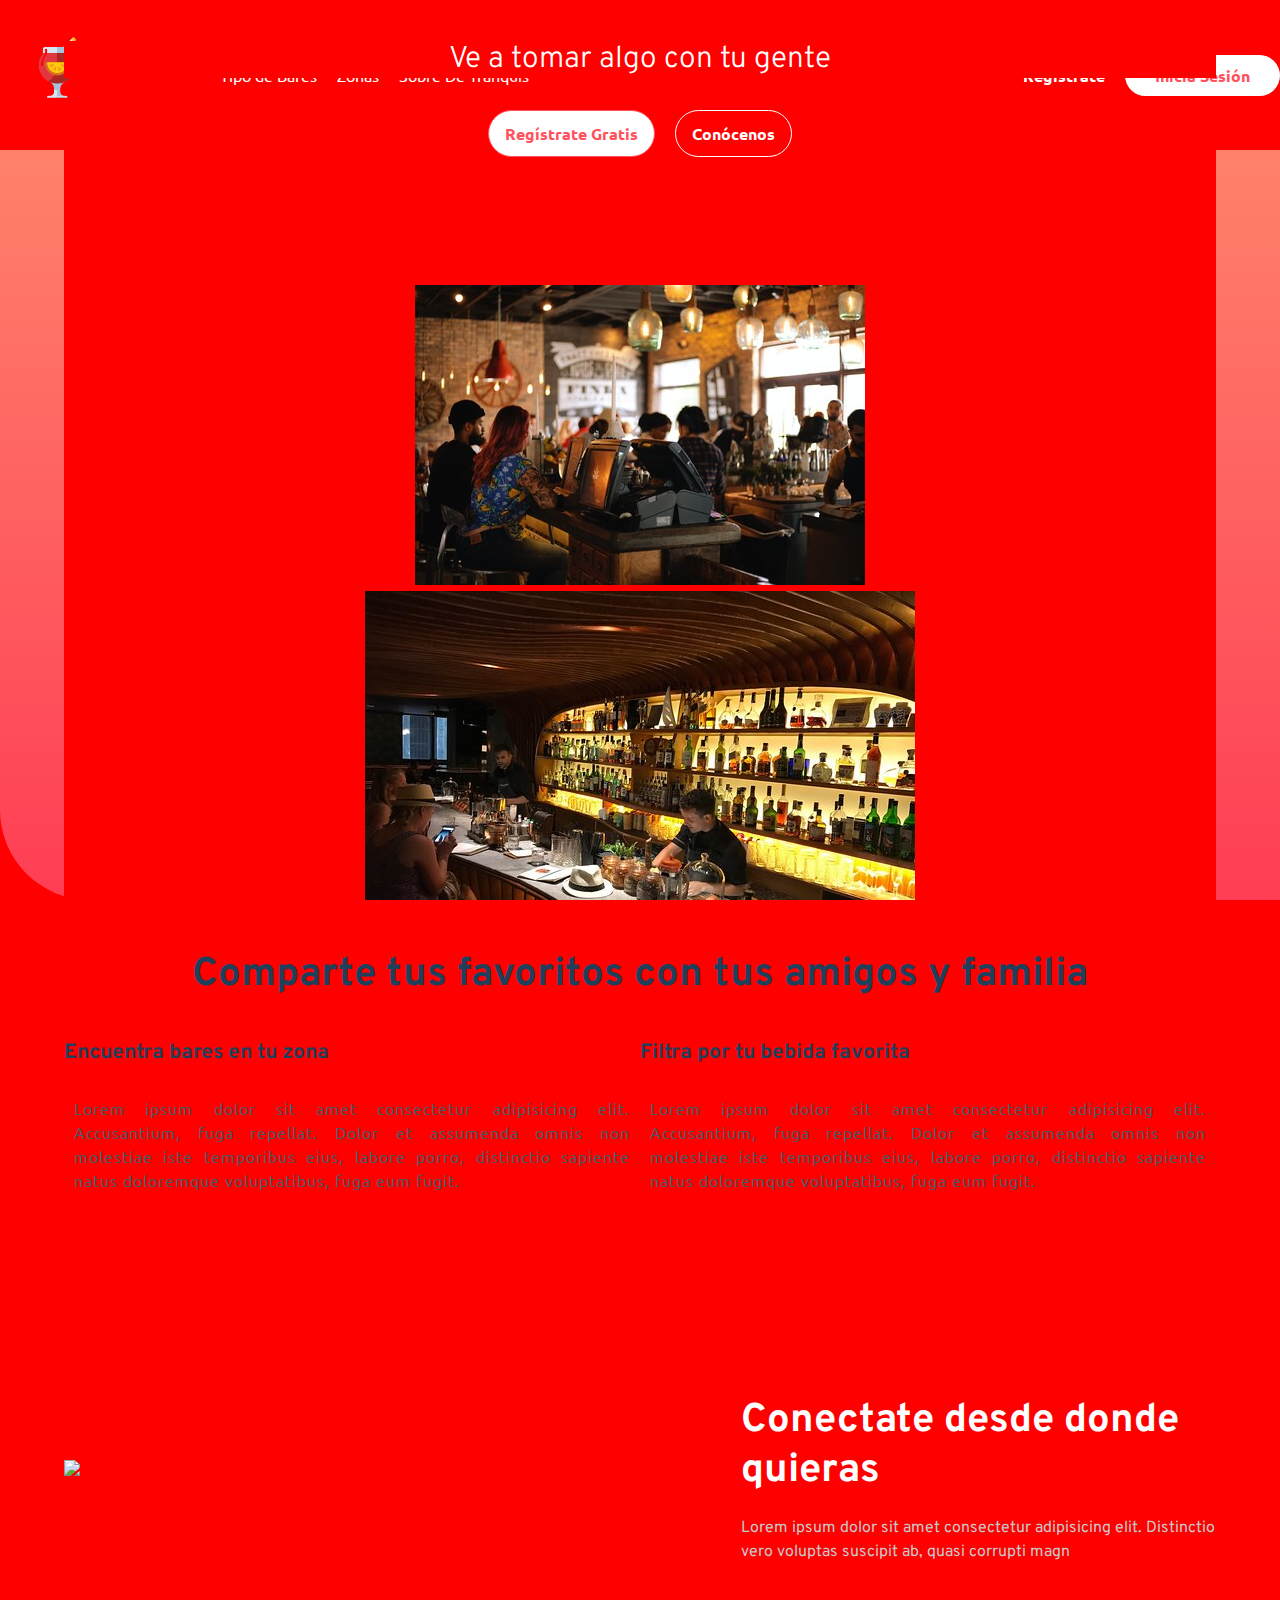
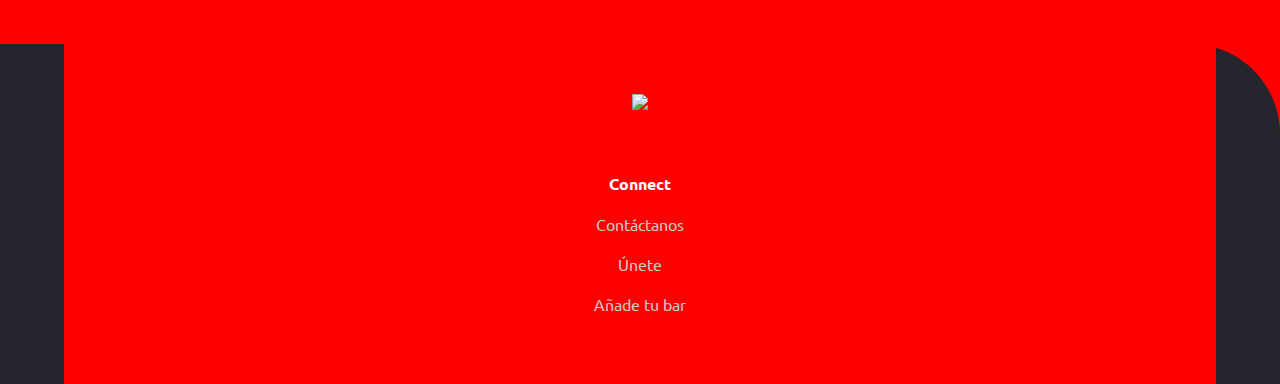
==== nuevo/index.html @ ccb18fd6 "Inicio <3" ====
<!DOCTYPE html>
<html lang="es">
  <head>
    <meta charset="UTF-8" />
    <meta http-equiv="X-UA-Compatible" content="IE=edge" />
    <meta name="viewport" content="width=device-width, initial-scale=1.0" />
    <link
      rel="icon"
      type="image/png"
      sizes="32x32"
      href="./images/DeTranquis-icon.png"
    />
    <link
      rel="stylesheet"
      href="https://cdnjs.cloudflare.com/ajax/libs/font-awesome/4.7.0/css/font-awesome.min.css"
    />
    <link href="https://unpkg.com/aos@2.3.1/dist/aos.css" rel="stylesheet">
    <link rel="stylesheet" href="https://use.fontawesome.com/releases/v5.15.2/css/all.css" integrity="sha384-vSIIfh2YWi9wW0r9iZe7RJPrKwp6bG+s9QZMoITbCckVJqGCCRhc+ccxNcdpHuYu" crossorigin="anonymous">
    <link href="https://cdn.jsdelivr.net/npm/bootstrap@5.2.0-beta1/dist/css/bootstrap.min.css" rel="stylesheet" integrity="sha384-0evHe/X+R7YkIZDRvuzKMRqM+OrBnVFBL6DOitfPri4tjfHxaWutUpFmBp4vmVor" crossorigin="anonymous">


    <title>De tranquis</title>
    <link rel="stylesheet" href="css/style.css" />
  </head>
  <body>
    <div class="hero" id="home">
      <header>
       
        <nav class="nav navbar container-fluid">
          <div class="nav__logo">
            <img
              src="images/detranquis_logo.png"
              class="nav__logo-img"
            />
            <ul class="nav__menu none" id="menu">
              <li class="nav__link"><a href="/pages/tipoBares.html">Tipo de Bares</a></li>
              <li class="nav__link"><a href="/pages/zonas.html">Zonas</a></li>
              <li class="nav__link"><a href="/pages/about.html ">Sobre De Tranquis</a></li>
            </ul>
            <div class="menu-bar">
                <i class="fas fa-bars" id="menu-bar"></i>
              </div>
          </div>

          <div class="nav__buttons none">
            <a href="/pages/Formulario_user.html" class="nav__button">Regístrate</a>
            <a href="/pages/Login.html" class="nav__button nav__button--bold">Inicia Sesión</a>
          </div>
        </nav>
      
      </header>


      <section class="hero__main container">
        <h1 class="hero__title">Encuentra los mejores bares cerca de ti</h1>
        <p class="hero__paragraph">Ve a tomar algo con tu gente</p>
        <div class="hero__btns">
          <a href="#signUp" class="hero__cta">Regístrate Gratis</a>
          <a href="#about" class="hero__cta hero__cta--bg">Conócenos</a>
       
       
       
        </div>
           <!--CARRUSEL ()-->
      <div id="carouselExampleInterval" class="carousel slide" data-bs-ride="carousel">
        <div class="carousel-inner">
          <div class="carousel-item active" data-bs-interval="10000">
            <img src="./images/bar1.jpeg" class="d-block w-60 img-fluid" alt="..." style="width:auto" >
          </div>
          <div class="carousel-item" data-bs-interval="2000">
            <img src="./images/bar2.jpg" class="d-block w-60 img-fluid" alt="..." style="width:auto">
          </div>
          <div class="carousel-item">
            <img src="./images/bar3.jpg" class="d-block w-60 img-fluid" alt="..." style="width:auto">
          </div>
        </div>
        <button class="carousel-control-prev" type="button" data-bs-target="#carouselExampleInterval" data-bs-slide="prev">
          <span class="carousel-control-prev-icon" aria-hidden="true"></span>
          <span class="visually-hidden">Previous</span>
        </button>
        <button class="carousel-control-next" type="button" data-bs-target="#carouselExampleInterval" data-bs-slide="next">
          <span class="carousel-control-next-icon" aria-hidden="true"></span>
          <span class="visually-hidden">Next</span>
        </button>
      </div>
      </section>

      <img src="images/bg-pattern-intro.svg" class="hero__patterns" />
    </div>

    

    <main class="main">
      <section class="designed">
        <div class="container">
          <h2 class="subtitle">
            Comparte tus favoritos con tus amigos y familia
          </h2>
          <div class="designed__container">
              <div class="designed__about designed__about--margin">
                <h2 class="designed__subtitle">Encuentra bares en tu zona</h2>
                <p class="designed__paragraph">
                  Lorem ipsum dolor sit amet consectetur adipisicing elit.
                  Accusantium, fuga repellat. Dolor et assumenda omnis non
                  molestiae iste temporibus eius, labore porro, distinctio
                  sapiente natus doloremque voluptatibus, fuga eum fugit.
                </p>
              </div>
              <div class="designed__about">
                <h2 class="designed__subtitle">
                  Filtra por tu bebida favorita
                </h2>
                <p class="designed__paragraph">
                  Lorem ipsum dolor sit amet consectetur adipisicing elit.
                  Accusantium, fuga repellat. Dolor et assumenda omnis non
                  molestiae iste temporibus eius, labore porro, distinctio
                  sapiente natus doloremque voluptatibus, fuga eum fugit.
                </p>
              </div>
            </div>
          </div>
        </div>
      </section>

      <section class="infrastructure">
        <div class="infrastructure__container container">
          <img
            src="images/illustration-phones.svg"
            class="infrastructure__phones"
          />

          <div class="infrastructure__texts">
            <h2 class="infrastructure__title">Conectate desde donde quieras</h2>
            <p class="infrastructure__paragraph">
              Lorem ipsum dolor sit amet consectetur adipisicing elit.
              Distinctio vero voluptas suscipit ab, quasi corrupti magn
            </p>
          </div>
        </div>
      </section>
    </main>

    <footer class="footer">
      <div class="footer__container container">
        <img src="images/De_tranquis-removebg-p.png" class="footer__logo" />

        <div class="footer__links">
          <a href="" class="footer__link footer__link--main">Connect</a>
          <a href="/pages/contactanos.html" class="footer__link">Contáctanos</a>
          <a href="/pages/Formulario_user.html" class="footer__link">Únete</a>
          <a href="/pages/Formulario_bar.html" class="footer__link">Añade tu bar</a>
        </div>
      </div>
    </footer>
    <script src="https://cdn.jsdelivr.net/npm/bootstrap@5.2.0-beta1/dist/js/bootstrap.bundle.min.js" integrity="sha384-pprn3073KE6tl6bjs2QrFaJGz5/SUsLqktiwsUTF55Jfv3qYSDhgCecCxMW52nD2" crossorigin="anonymous"></script>

    <script src="https://unpkg.com/aos@2.3.1/dist/aos.js"></script>
    <script src="js/scripts.js"></script>
  </body>
</html>
---- nuevo/css/style.css ----
@import url("https://fonts.googleapis.com/css2?family=Overpass:wght@300;600&family=Ubuntu:wght@400;500;700&display=swap");

*,
::before,
::after {
  margin: 0;
  padding: 0;
  box-sizing: border-box;
}

:root {
  --font1: "Overpass", sans-serif;
  --font2: "Ubuntu", sans-serif;
  --gradient-very-light-red: hsl(13, 100%, 72%);
  --gradient-light-red: hsl(353, 100%, 62%);
  --gradient-v-gray-blue: hsl(237, 17%, 21%);
  --gradient-v-d-desatured-blue: hsl(237, 23%, 32%);

  --padding-container: 50px 0;
  --color-grayish-blue: hsl(240, 2%, 79%);
  --color-white: #fff;
  --color-l-red: hsl(356, 100%, 66%);
  --color-v-l-red: hsl(355, 100%, 74%);
  --color-v-blue: hsl(208, 49%, 24%);
  --color-v-d-grayish-blue: hsl(207, 13%, 34%);
  --color-v-d-black-blue: hsl(240, 10%, 16%);
}

body {
  font-family: var(--font1);
}

.none {
  display: none;
}

.hero {
  overflow: hidden;
  --padding-container: 0;
  min-height: 80vh;
  background-image: linear-gradient(
    var(--gradient-very-light-red),
    var(--gradient-light-red)
  );
  position: relative;
  z-index: 1;
  border-radius: 0 0 0 90px;
}

.container {
  width: 90%;
  max-width: 1200px;
  margin: 0 auto;
  overflow: show;
  padding: var(--padding-container);
}
  
.carousel .slide{
    align-items: center;
    justify-content: center;
}
a{
    text-decoration: none   ;
    color: white;
}
a:hover{
    color: palegreen;
}
.nav {
  display: grid;
  grid-template-columns: repeat(2, max-content);
  align-items: center;
  justify-content: space-between;
  height: 150px;
}

.nav__menu li {
  text-decoration: none;
}

.nav__menu li:hover {
  color: crimson;
  transition: all 0.5s;
}

.nav__logo-img {
  height: 5em;
  padding-bottom: 15px;
  padding-left: 25px;
}


.menu-bar {
  display: none;
}
.hero__main {
  text-align: center;
  color: #fff;
  height: calc(100vh - 150px);
  display: flex;
  flex-direction: column;
  justify-content: center;
}

.hero__title {
  font-size: 2.3rem;
}

.hero__paragraph {
  margin-top: 1em;
  font-size: 30px;
  font-weight: 300;
}

.hero__btns {
  margin-top: 2em;
  display: grid;
  grid-template-columns: max-content max-content;
  justify-content: center;
  gap: 20px;
  margin-bottom: 8em;
}

.hero__cta {
  text-decoration: none;
  border: 1px solid currentColor;
  padding: 12px 16px;
  border-radius: 30px;
  background: var(--color-white);
  color: var(--color-l-red);
  font-family: var(--font2);
  font-weight: 600;
}

.hero__cta:hover {
  background-color: pink;
  color: white;
}

.hero__cta--bg {
  --color-white: transparent;
  --color-l-red: #fff;
}

.hero__patterns {
  position: absolute;
  top: 0;
  left: -180px;
  height: 100%;
  z-index: -1;
}

/* --------------------------------- */

.subtitle {
  font-size: 1.9rem;
  color: var(--color-v-blue);
  text-align: center;
}

.designed__illustration {
  height: 200px;
  background-repeat: no-repeat;
  background-position: center;
  background-size: contain;
  background-image: url(../images/illustration-editor-mobile.svg);
}

.designed__illustration--right {
  background-size: cover;
  background-image: url(../images/illustration-laptop-mobile.svg);
}

.designed__paragraph {
  color: var(--color-v-d-grayish-blue);
  line-height: 1.5;
  letter-spacing: 1px;
  text-align: justify;
  font-family: var(--font2);
  margin-top: 20px;

}

.designed__about--margin {
  margin-bottom: 40px;
}

.designed__subtitle {
  font-size: 1.9rem;
  color: var(--color-v-blue);
  text-align: center;
  font-weight: bold;
}

/* -------------------- */

.infrastructure {
  --padding-container: 40px 0 80px;
  position: relative;
  color: #fff;
  text-align: center;
}

.infrastructure::before {
  content: "";
  display: block;
  width: 100%;
  top: 30%;
  bottom: 0;
  position: absolute;
  background-color: var(--gradient-v-d-desatured-blue);
  z-index: -1;
  border-radius: 0 100px 0 100px;
}

.infrastructure__title {
  padding-top: 5%;
  font-size: 2.5rem;
}

.infrastructure__phones {
  width: 100%;
}

.infrastructure__paragraph {
  color: var(--color-grayish-blue);
  line-height: 1.5;
  width: 90%;
  margin: 0 auto;
  margin-top: 20px;
}

/* ----------------------- */

.footer {
  background: var(--color-v-d-black-blue);
  text-align: center;

  font-family: var(--font2);
  border-radius: 0 90px 0 0;
}

.footer__logo {
  margin-bottom: 60px;
}

.footer__links {
  margin-top: 60px;
}

.footer__links:nth-of-type(1) {
  margin-top: 0;
}

.footer__link {
  display: block;
  text-decoration: none;
  margin-bottom: 20px;
  color: var(--color-grayish-blue);
}

.footer__link--main {
  color: #fff;
  font-weight: 700;
}




@media only screen and (min-width: 250px) {
 *{
   background-color: red;
 }
  .none {
    display: block;
  }

  .nav {
    font-family: var(--font2);
  }

  .nav__logo {
    display: inline-flex;
    grid-template-columns: min-content min-content;
    gap: 130px;
    size: 30%;
  }

  .nav__menu {
    display: flex;
    align-items: center;
    gap: 15px;
  }

  .nav__link {
    list-style: none;
    color: #fff;
  }

  .nav__link::after {
    content: "";
    display: inline-none;
    width: 20px;
    height: 16px;
    margin-left: 5px;
    position: relative;
    top: 3px;
    background-repeat: no-repeat;
    background-position: center;
    background-image: url(../images/icon-arrow-light.svg);
  }

  .nav__buttons {
    display: grid;
    grid-template-columns: max-content max-content;
    gap: 20px;
  }

  .nav__button {
    color: #fff;
    text-decoration: none;
    font-weight: 700;
    padding: 10px 0;
  }

  .nav__button--bold {
    background: #fff;
    color: var(--color-l-red);
    padding-right: 30px;
    padding-left: 30px;
    border-radius: 30px;
  }

  .hero__title {
    font-size: 4rem;
  }

  /* ---------------------- */

  .subtitle {
    font-size: 2.5rem;
  }

  .designed {
    position: relative;
    overflow: hidden;
    width: 100%;
  }

  .designed__illustration {
    position: absolute;
    left: 58%;
    height: auto;
    top: 0;
    bottom: 0;
    right: 0;
    background-size: contain;
  }

  .designed__container {
    padding: 40px 0;
    display: flex;
    flex-direction: row;
    justify-content: space-between;
  }

  .designed__illustration {
    width: 50%;
  }

  .designed__texts {
    width: 45%;
  }

  .designed__subtitle {
    font-size: 1.3rem;
    text-align: left;
  }

  .designed__paragraph {
    text-align: justify;
    padding: 10px;
  }

  /* ----------------------- */

  .infrastructure__container {
    display: flex;
    align-items: center;
  }

  .infrastructure::before {
    top: 20%;
    bottom: 25%;
  }

  .infrastructure__texts {
    text-align: left;
  }

  .infrastructure__paragraph {
    width: 100%;
    margin: 0;
    margin-top: 20px;
  }

  /* -------------------------------- */

  .designed--left {
    --padding-container: 0 0 80px;
  }

  .designed__illustration--right {
    position: absolute;
    height: auto;
    top: 0;
    bottom: 0;
    background-size: contain;
    width: 70%;
    left: -20%;
    right: 0;
    /* background-color: #000; */
    background-position: left center;
  }

  .designed__container--left {
    flex-direction: row-reverse;
  }

  /* -------- FOOTER ---------- */

 
}

/* ----- MEDIAQUERYS ----- */
@media (max-width: 767px) {
  /*LOGO*/
  .nav__logo-img {
    height: 4em;
    padding-left: 15px;
    padding-top: 10px;
  }
  /*NAVBAR*/
  .navbar {
    background-color: pink;
    height: 80px;
    box-shadow: 2px 2px 15px 0px rgba(0, 0, 0, 0.42);
    align-items: center;
  }

  .nav__link {
    font-size: 17px;
    color: black;
  }

  .navbar{
    position: sticky;
    top:20px;
  }
  .navbar .nav__menu {
    display: flex;
    flex-direction: column;
    position: absolute;
    background-color: white;
    top: 70px;
    height: 25vh;
    width: 30vw;
    transform: translate(-125%);
    transition: all 1.4s;
  }

  .navbar .menu-toggle {
    transform: translateY(3%);
  }

  .nav__menu li {
    margin-top: 3em;
  }

  .navbar .menu-bar {
    display: block;
    font-size: 2em;
    color: white;
    cursor: pointer;
    padding-right: 40px;
  }

  .nav__buttons{
      display: none;
  }



  /*PRIMERA PÁG*/

  .container {
    padding: 10px;
  }
  .hero {
    min-height: 30vh;
  }

  .hero__title {
    font-size: 25px;
  }

  .hero__paragraph{
      font-size: 20px;
  }

  
  .hero__main {
    display: flex;
    flex-direction: column;
    align-items: center;
    justify-content: center;
    width: 100%;
    text-align: center;
    height: 50vh;
    padding-top: 45%;
  }

  /*SEGUNDA PÁGINA*/
  .designed__container {
    font-size: 10px;
    padding-top:20px;
    padding-bottom: 20px;
  }

  h2.subtitle{
      font-size: 25px;
  }

  .designed__subtitle{
      font-size: 12px;
      text-align: center;
  }

  .designed__about{
      padding: 7px;
  }

  .designed__paragraph{
    text-align: justify;
  }
  
  /*TERCERA PÁGINA*/
.infrastructure__title{
padding: 5px;
font-size: 15px;
}

.infrastructure__texts{
    font-size: 10px;
}

/*FOOTER*/

.footer__links{
    font-size: 10px;
}

}

@media (min-width: 768px) and (max-width: 992px) {
  html,
  body {
    display: flex;
    flex-direction: column;
    align-items: center;
    justify-content: center;
    background-color: aquamarine;
    width: 100%;
    height: 100%;
  }

}
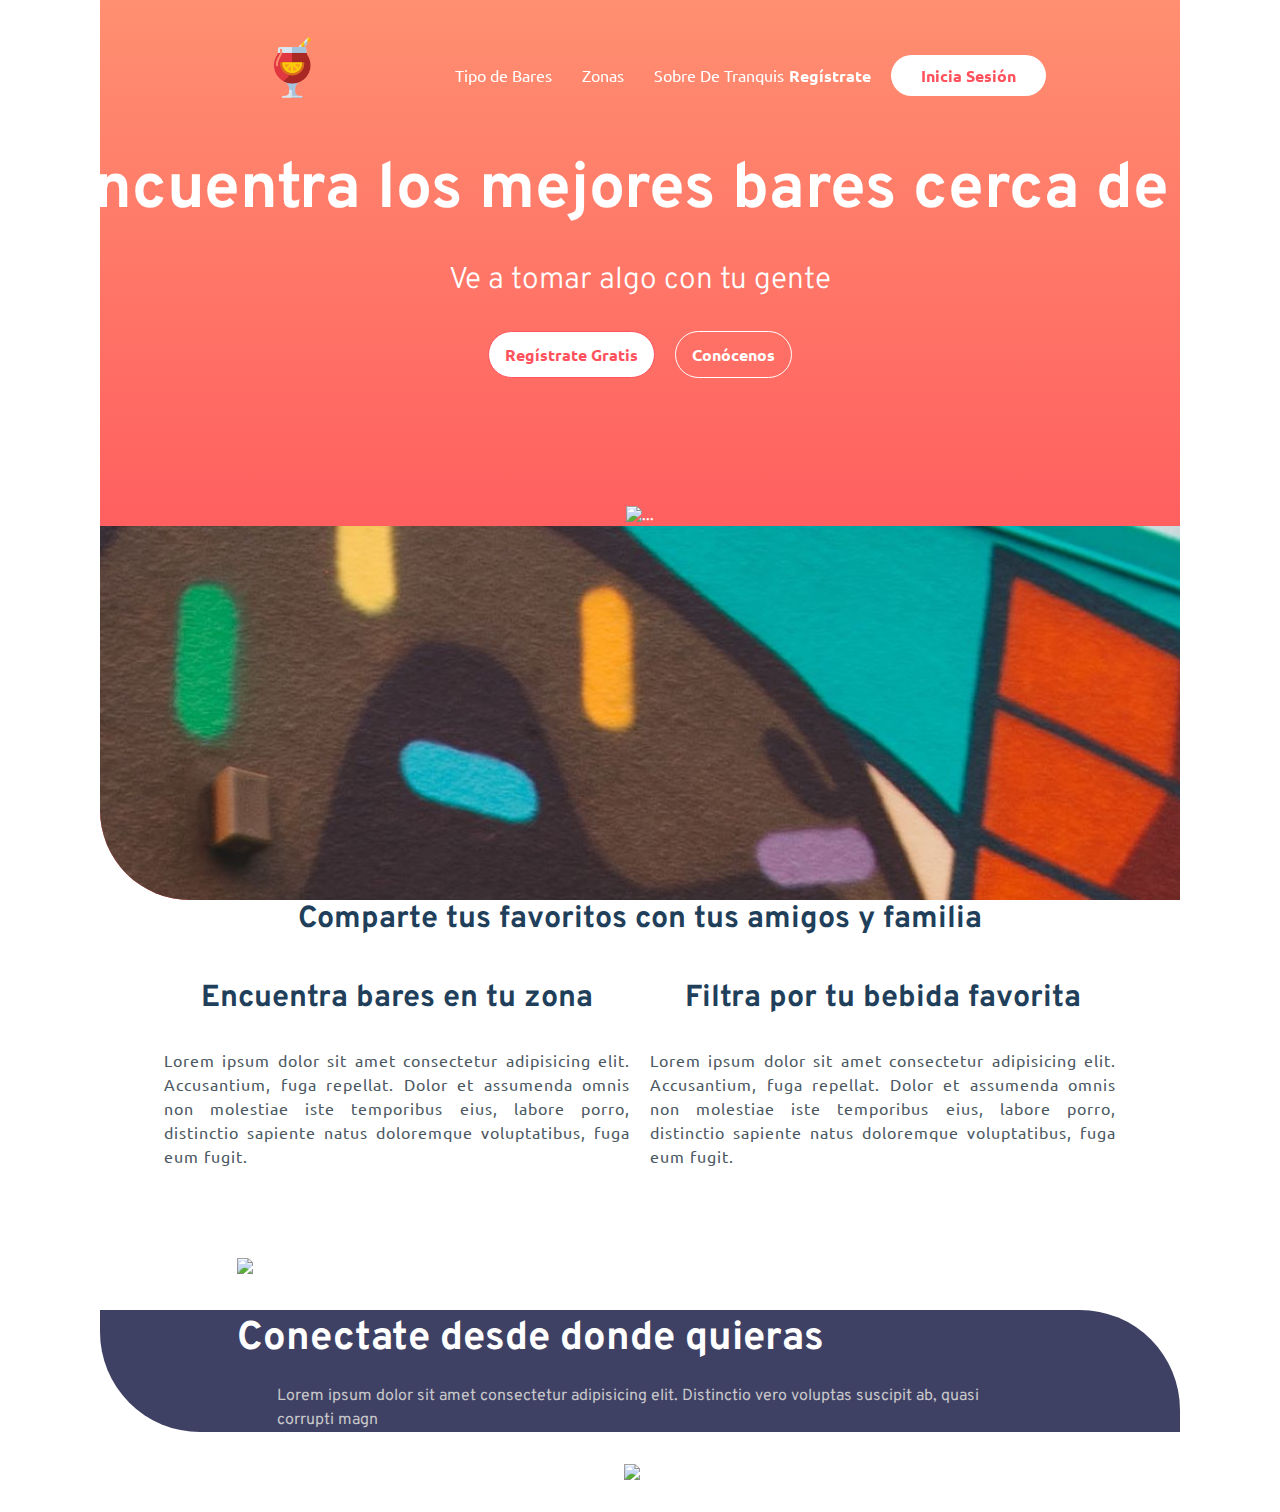
==== commit 08b73edb: "continuar.." ====
--- a/nuevo/index.html
+++ b/nuevo/index.html
@@ -25,8 +25,7 @@
   <body>
     <div class="hero" id="home">
       <header>
-       
-        <nav class="nav navbar container-fluid">
+        <nav class="nav navbar container u-flexbox u-align-items-center u-fill-height">
           <div class="nav__logo">
             <img
               src="images/detranquis_logo.png"
@@ -37,9 +36,10 @@
               <li class="nav__link"><a href="/pages/zonas.html">Zonas</a></li>
               <li class="nav__link"><a href="/pages/about.html ">Sobre De Tranquis</a></li>
             </ul>
-            <div class="menu-bar">
+           
+              </div>
+              <div class="menu-bar">
                 <i class="fas fa-bars" id="menu-bar"></i>
-              </div>
           </div>
 
           <div class="nav__buttons none">
@@ -65,13 +65,13 @@
       <div id="carouselExampleInterval" class="carousel slide" data-bs-ride="carousel">
         <div class="carousel-inner">
           <div class="carousel-item active" data-bs-interval="10000">
-            <img src="./images/bar1.jpeg" class="d-block w-60 img-fluid" alt="..." style="width:auto" >
+            <img src="./images/carrusel1.jpg" class="d-block w-60 img-fluid" alt="..." style="width:auto" >
           </div>
           <div class="carousel-item" data-bs-interval="2000">
-            <img src="./images/bar2.jpg" class="d-block w-60 img-fluid" alt="..." style="width:auto">
+            <img src="./images/carrusel2.jpg" class="d-block w-60 img-fluid" alt="..." style="width:auto">
           </div>
           <div class="carousel-item">
-            <img src="./images/bar3.jpg" class="d-block w-60 img-fluid" alt="..." style="width:auto">
+            <img src="./images/carrusel3.jpg" class="d-block w-60 img-fluid" alt="..." style="width:auto">
           </div>
         </div>
         <button class="carousel-control-prev" type="button" data-bs-target="#carouselExampleInterval" data-bs-slide="prev">
@@ -148,7 +148,7 @@
           <a href="" class="footer__link footer__link--main">Connect</a>
           <a href="/pages/contactanos.html" class="footer__link">Contáctanos</a>
           <a href="/pages/Formulario_user.html" class="footer__link">Únete</a>
-          <a href="/pages/Formulario_bar.html" class="footer__link">Añade tu bar</a>
+          <a href="/nuevo/pages/Formulario_bar.html" class="footer__link">Añade tu bar</a>
         </div>
       </div>
     </footer>
--- a/nuevo/css/style.css
+++ b/nuevo/css/style.css
@@ -27,11 +27,19 @@
 }
 
 body {
+
+  padding-left: 100px;
+  padding-right: 100px;
   font-family: var(--font1);
 }
 
 .none {
   display: none;
+}
+
+.navbar {
+  position: sticky;
+  top:0;
 }
 
 .hero {
@@ -89,6 +97,9 @@
   padding-left: 25px;
 }
 
+.navbar{
+  padding: 33px;
+}
 
 .menu-bar {
   display: none;
@@ -152,6 +163,139 @@
 
 /* --------------------------------- */
 
+.none {
+  display: block;
+}
+
+.nav {
+  font-family: var(--font2);
+}
+
+.nav__logo {
+  display: inline-flex;
+  grid-template-columns: min-content min-content;
+  gap: 130px;
+  size: 30%;
+}
+
+.nav__menu {
+  display: flex;
+  align-items: center;
+  gap: 25px;
+}
+
+.nav__link {
+  list-style: none;
+  color: #fff;
+}
+
+.nav__link::after {
+  content: "";
+  display: inline-none;
+  width: 20px;
+  height: 16px;
+  margin-left: 5px;
+  position: relative;
+  top: 3px;
+  background-repeat: no-repeat;
+  background-position: center;
+  background-image: url(../images/icon-arrow-light.svg);
+}
+
+.nav__buttons {
+  display: grid;
+  grid-template-columns: max-content max-content;
+  gap: 20px;
+}
+
+.nav__button {
+  color: #fff;
+  text-decoration: none;
+  font-weight: 700;
+  padding: 10px 0;
+}
+
+.nav__button--bold {
+  background: #fff;
+  color: var(--color-l-red);
+  padding-right: 30px;
+  padding-left: 30px;
+  border-radius: 30px;
+}
+
+.hero__title {
+  font-size: 4rem;
+}
+
+/* ---------------------- */
+
+.subtitle {
+  font-size: 2.5rem;
+}
+
+.designed {
+  position: relative;
+  overflow: hidden;
+  width: 100%;
+}
+
+.designed__illustration {
+  position: absolute;
+  left: 58%;
+  height: auto;
+  top: 0;
+  bottom: 0;
+  right: 0;
+  background-size: contain;
+}
+
+.designed__container {
+  padding: 40px 0;
+  display: flex;
+  flex-direction: row;
+  justify-content: space-between;
+}
+
+.designed__illustration {
+  width: 50%;
+}
+
+.designed__texts {
+  width: 45%;
+}
+
+.designed__subtitle {
+  font-size: 1.3rem;
+  text-align: left;
+}
+
+.designed__paragraph {
+  text-align: justify;
+  padding: 10px;
+}
+
+/* ----------------------- */
+
+.infrastructure__container {
+  display: flex;
+  align-items: center;
+}
+
+.infrastructure::before {
+  top: 20%;
+  bottom: 25%;
+}
+
+.infrastructure__texts {
+  text-align: left;
+}
+
+.infrastructure__paragraph {
+  width: 100%;
+  margin: 0;
+  margin-top: 20px;
+}
+
 .subtitle {
   font-size: 1.9rem;
   color: var(--color-v-blue);
@@ -191,6 +335,29 @@
   text-align: center;
   font-weight: bold;
 }
+
+
+.designed--left {
+  --padding-container: 0 0 80px;
+}
+
+.designed__illustration--right {
+  position: absolute;
+  height: auto;
+  top: 0;
+  bottom: 0;
+  background-size: contain;
+  width: 70%;
+  left: -20%;
+  right: 0;
+  /* background-color: #000; */
+  background-position: left center;
+}
+
+.designed__container--left {
+  flex-direction: row-reverse;
+}
+
 
 /* -------------------- */
 
@@ -232,204 +399,58 @@
 
 /* ----------------------- */
 
-.footer {
-  background: var(--color-v-d-black-blue);
-  text-align: center;
-
-  font-family: var(--font2);
-  border-radius: 0 90px 0 0;
+.footer__container {
+  display: grid;
+  grid-template-columns: repeat(2, 50%);
+  justify-content: space-between;
+  justify-items: justify;
 }
 
 .footer__logo {
-  margin-bottom: 60px;
+  display: grid;
+  size: 20px;
+  justify-content: space-between;
+  justify-items: right;
 }
 
 .footer__links {
-  margin-top: 60px;
-}
-
-.footer__links:nth-of-type(1) {
-  margin-top: 0;
-}
-
-.footer__link {
-  display: block;
-  text-decoration: none;
-  margin-bottom: 20px;
-  color: var(--color-grayish-blue);
-}
-
-.footer__link--main {
-  color: #fff;
-  font-weight: 700;
-}
-
-
-
-
-@media only screen and (min-width: 250px) {
- *{
-   background-color: red;
+  display: flex;
+  flex-direction: column;
+  justify-content: flex-start;
+  margin: 0;
+}
+
+
+
+@media only screen and (min-width: 360px) {
+
+
+ 
+}
+@media (min-width: 400px) { 
+
+ .container{
+   display: grid;
+   flex-direction: row;
+   justify-content: center;
+   align-items: center;
+   padding: 0;
  }
-  .none {
-    display: block;
-  }
-
-  .nav {
-    font-family: var(--font2);
-  }
-
-  .nav__logo {
-    display: inline-flex;
-    grid-template-columns: min-content min-content;
-    gap: 130px;
-    size: 30%;
-  }
-
-  .nav__menu {
-    display: flex;
-    align-items: center;
-    gap: 15px;
-  }
-
-  .nav__link {
-    list-style: none;
-    color: #fff;
-  }
-
-  .nav__link::after {
-    content: "";
-    display: inline-none;
-    width: 20px;
-    height: 16px;
-    margin-left: 5px;
-    position: relative;
-    top: 3px;
-    background-repeat: no-repeat;
-    background-position: center;
-    background-image: url(../images/icon-arrow-light.svg);
-  }
-
-  .nav__buttons {
-    display: grid;
-    grid-template-columns: max-content max-content;
-    gap: 20px;
-  }
-
-  .nav__button {
-    color: #fff;
-    text-decoration: none;
-    font-weight: 700;
-    padding: 10px 0;
-  }
-
-  .nav__button--bold {
-    background: #fff;
-    color: var(--color-l-red);
-    padding-right: 30px;
-    padding-left: 30px;
-    border-radius: 30px;
-  }
-
-  .hero__title {
-    font-size: 4rem;
-  }
-
-  /* ---------------------- */
-
-  .subtitle {
-    font-size: 2.5rem;
-  }
-
-  .designed {
-    position: relative;
-    overflow: hidden;
-    width: 100%;
-  }
-
-  .designed__illustration {
-    position: absolute;
-    left: 58%;
-    height: auto;
-    top: 0;
-    bottom: 0;
-    right: 0;
-    background-size: contain;
-  }
-
-  .designed__container {
-    padding: 40px 0;
-    display: flex;
-    flex-direction: row;
-    justify-content: space-between;
-  }
-
-  .designed__illustration {
-    width: 50%;
-  }
-
-  .designed__texts {
-    width: 45%;
-  }
-
-  .designed__subtitle {
-    font-size: 1.3rem;
-    text-align: left;
-  }
-
-  .designed__paragraph {
-    text-align: justify;
-    padding: 10px;
-  }
-
-  /* ----------------------- */
-
-  .infrastructure__container {
-    display: flex;
-    align-items: center;
-  }
-
-  .infrastructure::before {
-    top: 20%;
-    bottom: 25%;
-  }
-
-  .infrastructure__texts {
-    text-align: left;
-  }
-
-  .infrastructure__paragraph {
-    width: 100%;
-    margin: 0;
-    margin-top: 20px;
-  }
-
-  /* -------------------------------- */
-
-  .designed--left {
-    --padding-container: 0 0 80px;
-  }
-
-  .designed__illustration--right {
-    position: absolute;
-    height: auto;
-    top: 0;
-    bottom: 0;
-    background-size: contain;
-    width: 70%;
-    left: -20%;
-    right: 0;
-    /* background-color: #000; */
-    background-position: left center;
-  }
-
-  .designed__container--left {
-    flex-direction: row-reverse;
-  }
-
-  /* -------- FOOTER ---------- */
-
- 
+ .header .nav{
+   display: flex;
+   flex-direction: row;
+   flex-wrap: wrap;
+   justify-content: center;
+   align-items: center;
+
+ }
+
+ .navbar {
+   position: sticky;
+   top:0;
+ }
+  
+
 }
 
 /* ----- MEDIAQUERYS ----- */
